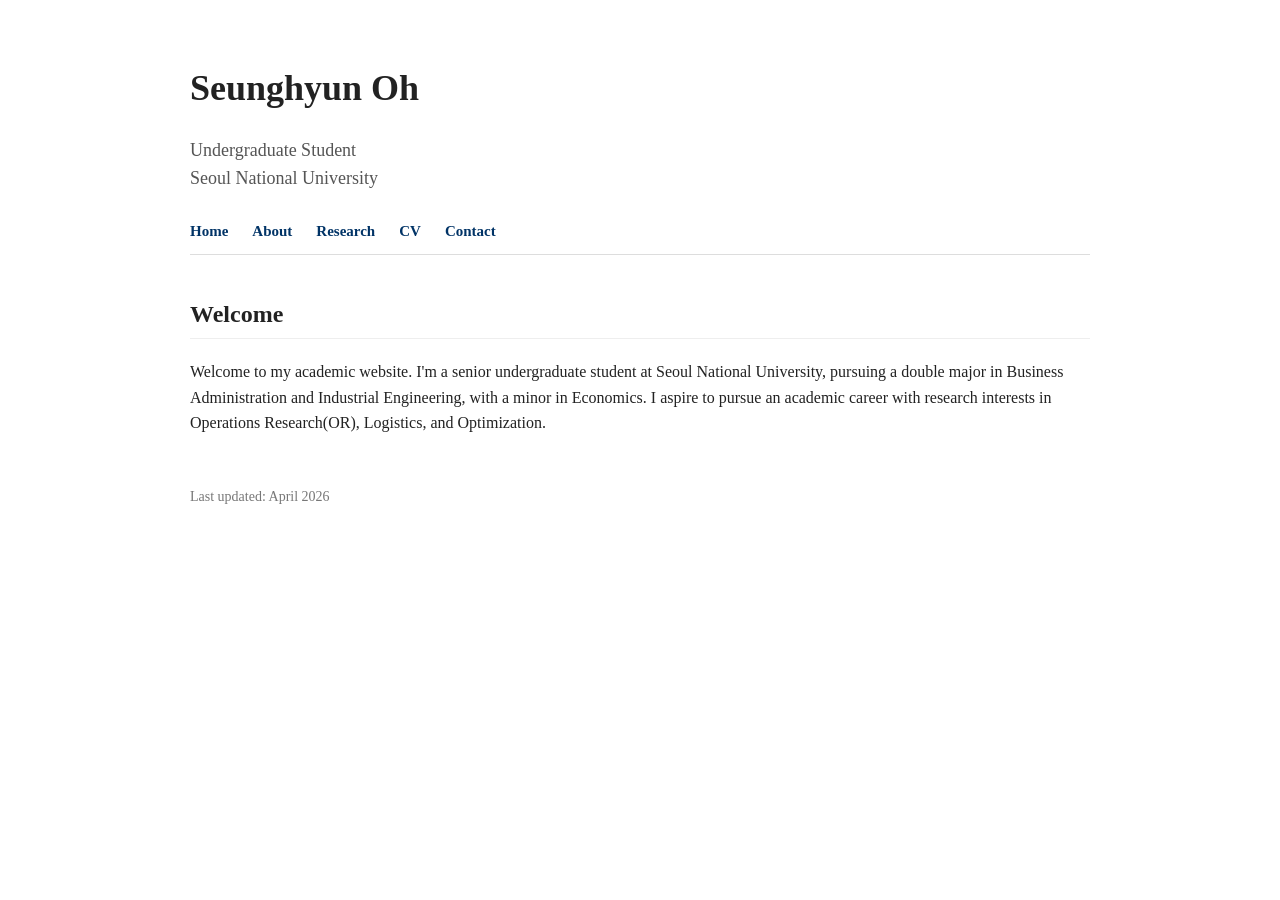
==== index.html @ 0953406e "Update index.html" ====
<!DOCTYPE html>
<html>

<head>
    <title>Home</title>
    <link rel="stylesheet" href="style.css">
</head>

<body>

<div class="container">

<h1>Seunghyun Oh</h1>
<p class="subtitle">
Undergraduate Student<br>
Seoul National University
</p>

<nav>
    <a href="index.html">Home</a>
    <a href="about.html">About</a>
    <a href="research.html">Research</a>
    <a href="cv.html">CV</a>
    <a href="contact.html">Contact</a>
</nav>

<h2>Welcome</h2>

<p>
Welcome to my academic website.
I'm a senior undergraduate student at Seoul National University, pursuing a double major in Business Administration and Industrial Engineering, with a minor in Economics. 
I aspire to pursue an academic career with research interests in Operations Research(OR), Logistics, and Optimization.
</p>

<footer>
Last updated: April 2026
</footer>

</div>

</body>
</html>
---- style.css ----
/* Academic-style layout */

body {
    font-family: "Georgia", "Times New Roman", serif;
    line-height: 1.6;
    background-color: #ffffff;
    color: #222222;
    margin: 0;
    padding: 0;
}

/* 전체 콘텐츠 영역 */
.container {
    max-width: 900px;
    margin: 60px auto;
    padding: 0 20px;
}

/* 이름 */
h1 {
    font-size: 36px;
    margin-bottom: 5px;
}

/* 소속 */
.subtitle {
    font-size: 18px;
    color: #555;
    margin-bottom: 25px;
}

/* 메뉴바 */
nav {
    border-bottom: 1px solid #ddd;
    padding-bottom: 10px;
    margin-bottom: 30px;
}

/* 메뉴 링크 */
nav a {
    margin-right: 20px;
    text-decoration: none;
    font-weight: 600;
    color: #003366;
    font-size: 15px;
}

nav a:hover {
    text-decoration: underline;
}

/* 제목 */
h2 {
    margin-top: 40px;
    font-size: 24px;
    border-bottom: 1px solid #eee;
    padding-bottom: 5px;
}

/* 문단 */
p {
    font-size: 16px;
}

/* 리스트 */
ul {
    margin-top: 10px;
}

/* 링크 */
a {
    color: #003366;
}

a:hover {
    text-decoration: underline;
}

/* 프로필 사진 */
.profile {
    float: right;
    width: 180px;
    margin-left: 30px;
    border-radius: 4px;
}

/* footer */
footer {
    margin-top: 50px;
    font-size: 14px;
    color: #777;
}
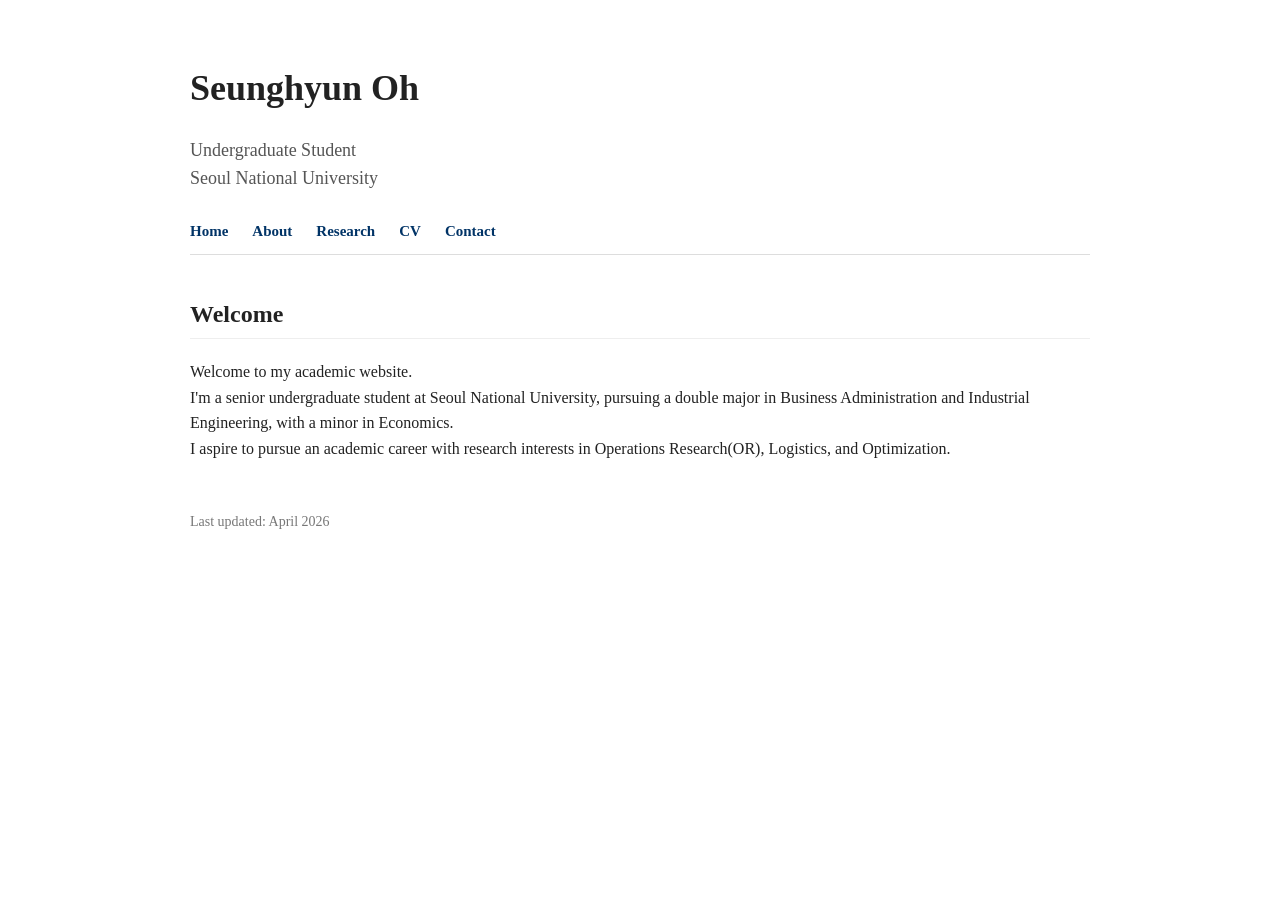
==== commit 855ef84f: "Update index.html" ====
--- a/index.html
+++ b/index.html
@@ -27,8 +27,8 @@
 <h2>Welcome</h2>
 
 <p>
-Welcome to my academic website.
-I'm a senior undergraduate student at Seoul National University, pursuing a double major in Business Administration and Industrial Engineering, with a minor in Economics. 
+Welcome to my academic website. <br>
+I'm a senior undergraduate student at Seoul National University, pursuing a double major in Business Administration and Industrial Engineering, with a minor in Economics. <br>
 I aspire to pursue an academic career with research interests in Operations Research(OR), Logistics, and Optimization.
 </p>
 
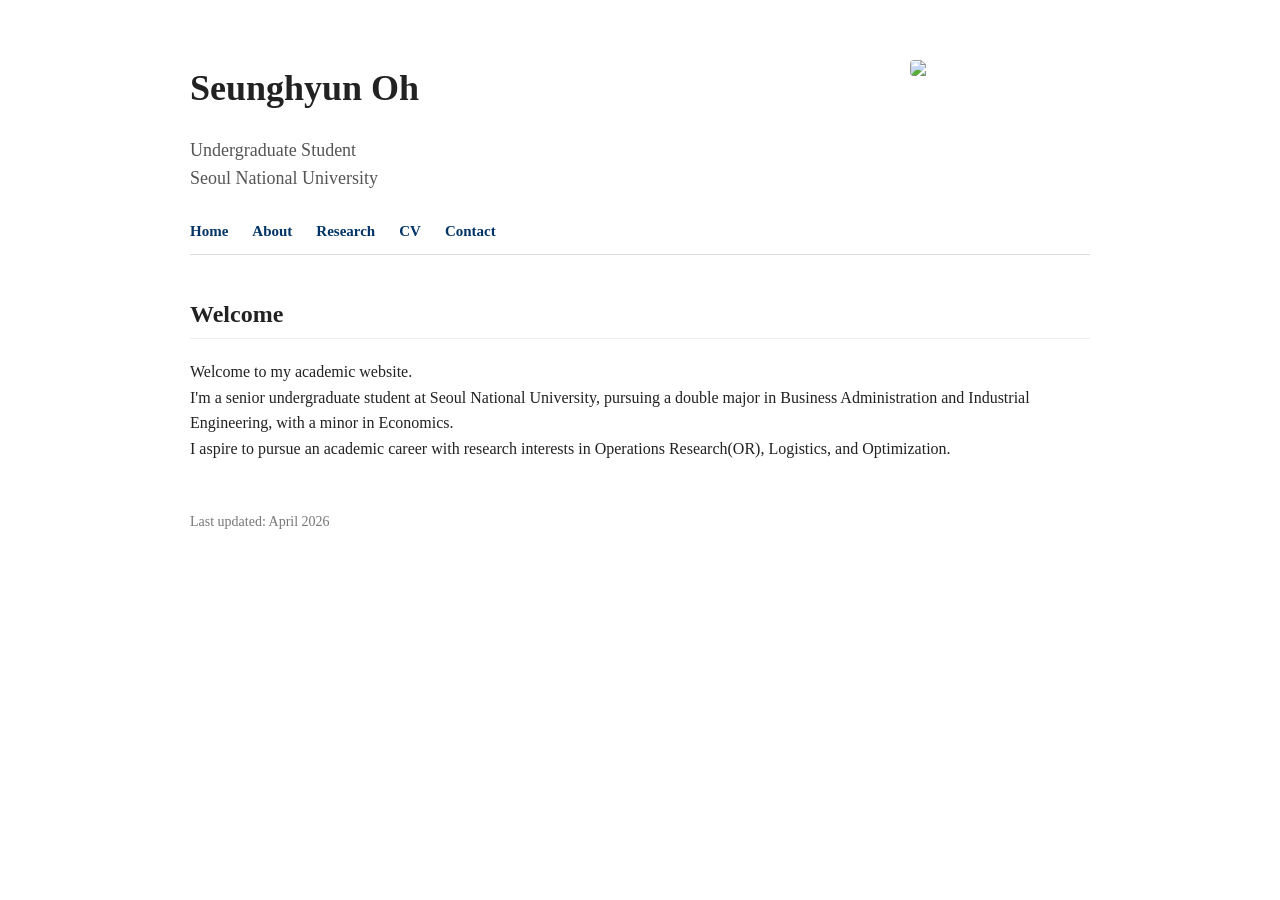
==== commit 85321168: "Update index.html" ====
--- a/index.html
+++ b/index.html
@@ -9,7 +9,7 @@
 <body>
 
 <div class="container">
-
+<img src="profile.jpg" class="profile">
 <h1>Seunghyun Oh</h1>
 <p class="subtitle">
 Undergraduate Student<br>
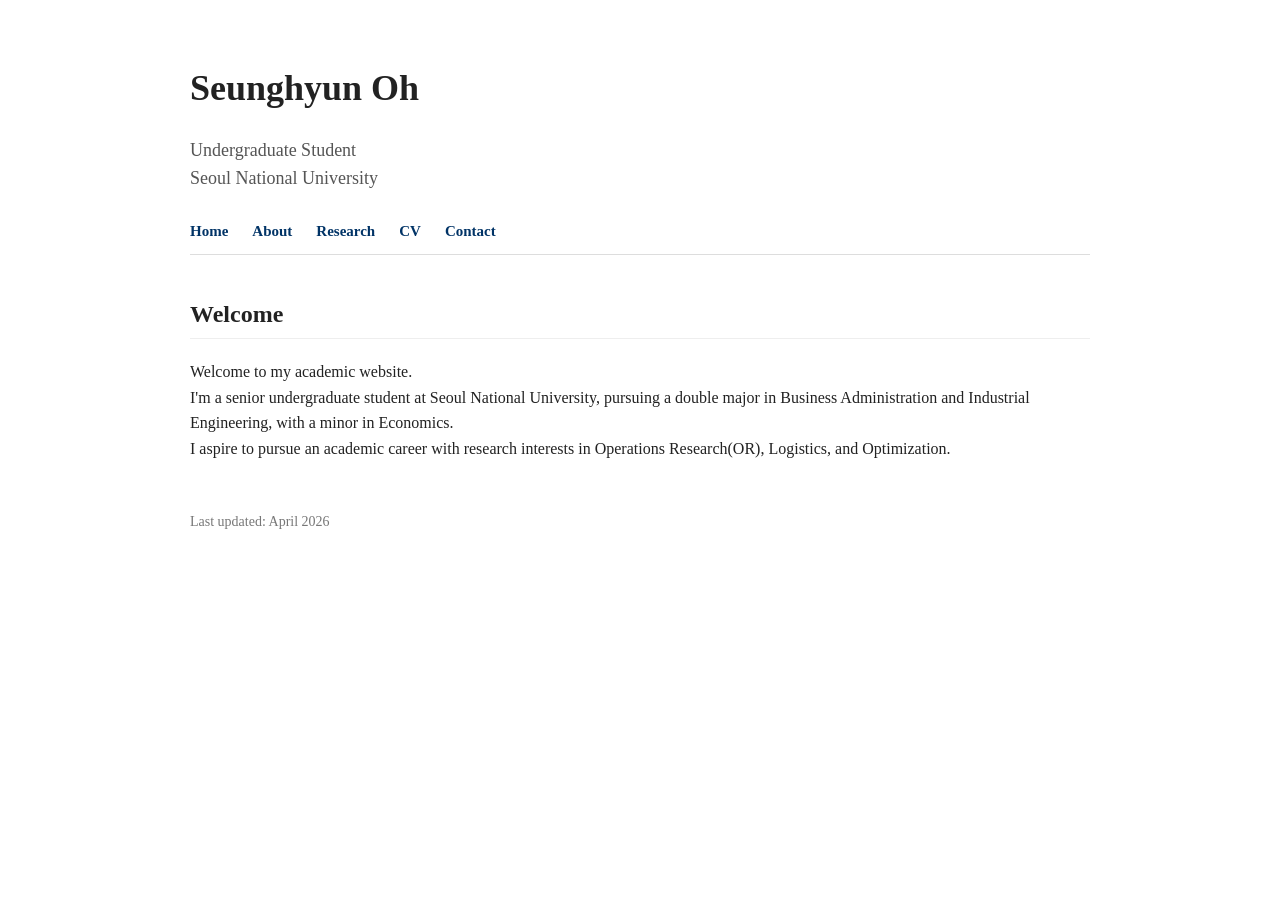
==== commit a97700a9: "Update index.html" ====
--- a/index.html
+++ b/index.html
@@ -9,7 +9,6 @@
 <body>
 
 <div class="container">
-<img src="profile.jpg" class="profile">
 <h1>Seunghyun Oh</h1>
 <p class="subtitle">
 Undergraduate Student<br>
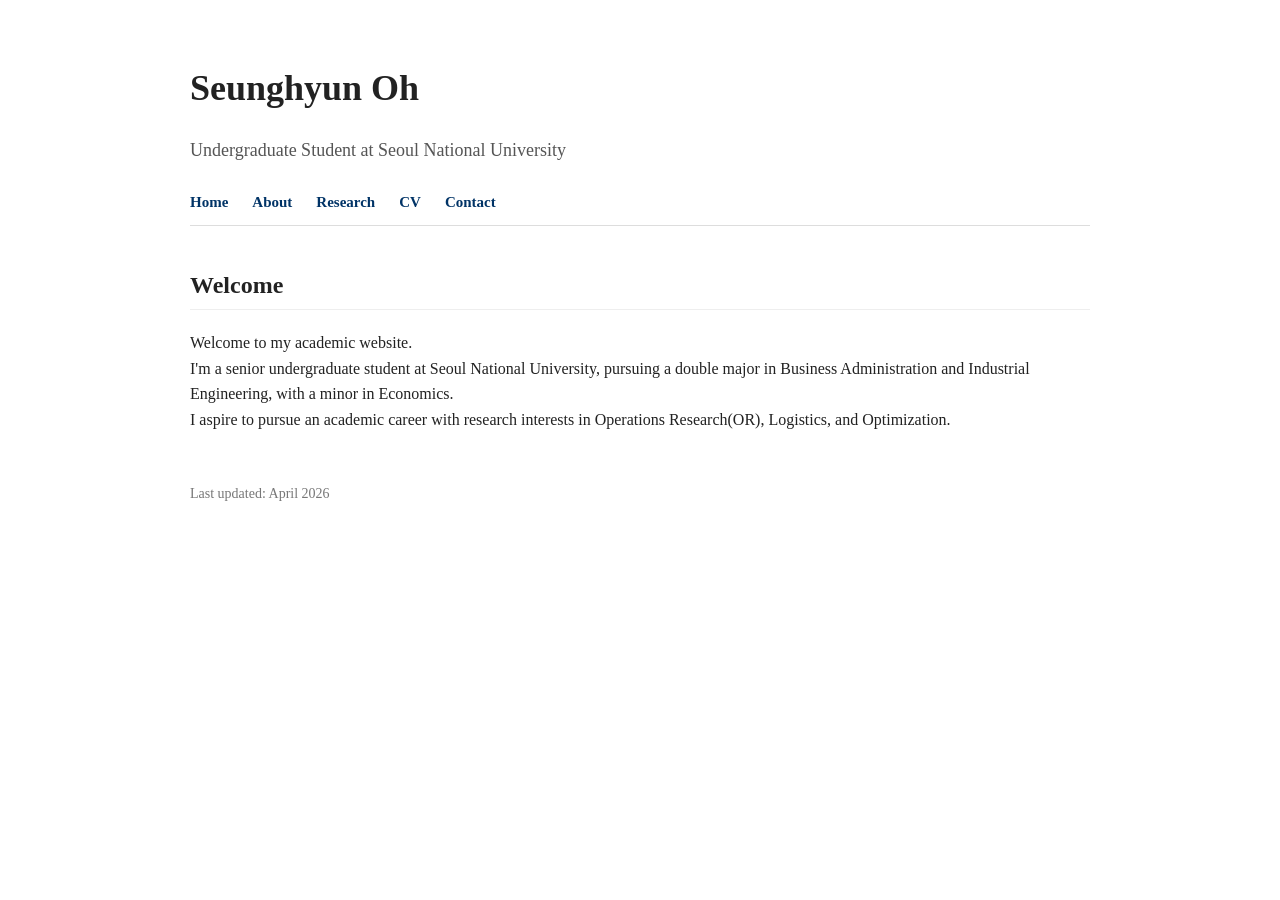
==== commit ae92228c: "Update index.html" ====
--- a/index.html
+++ b/index.html
@@ -11,8 +11,7 @@
 <div class="container">
 <h1>Seunghyun Oh</h1>
 <p class="subtitle">
-Undergraduate Student<br>
-Seoul National University
+Undergraduate Student at Seoul National University
 </p>
 
 <nav>
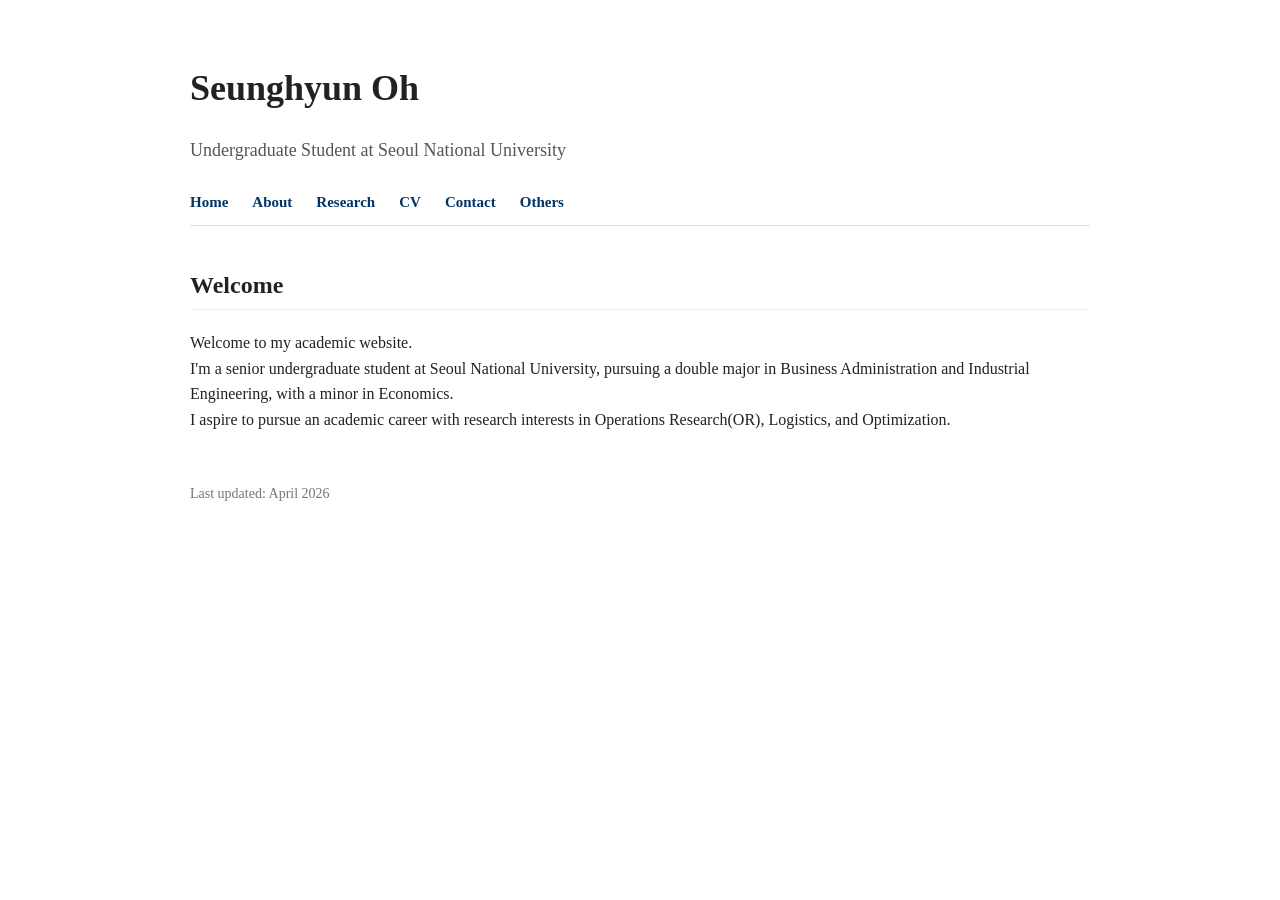
==== commit 2dd0fff3: "Update index.html" ====
--- a/index.html
+++ b/index.html
@@ -20,6 +20,8 @@
     <a href="research.html">Research</a>
     <a href="cv.html">CV</a>
     <a href="contact.html">Contact</a>
+    <a href="others.html">Others</a>
+
 </nav>
 
 <h2>Welcome</h2>
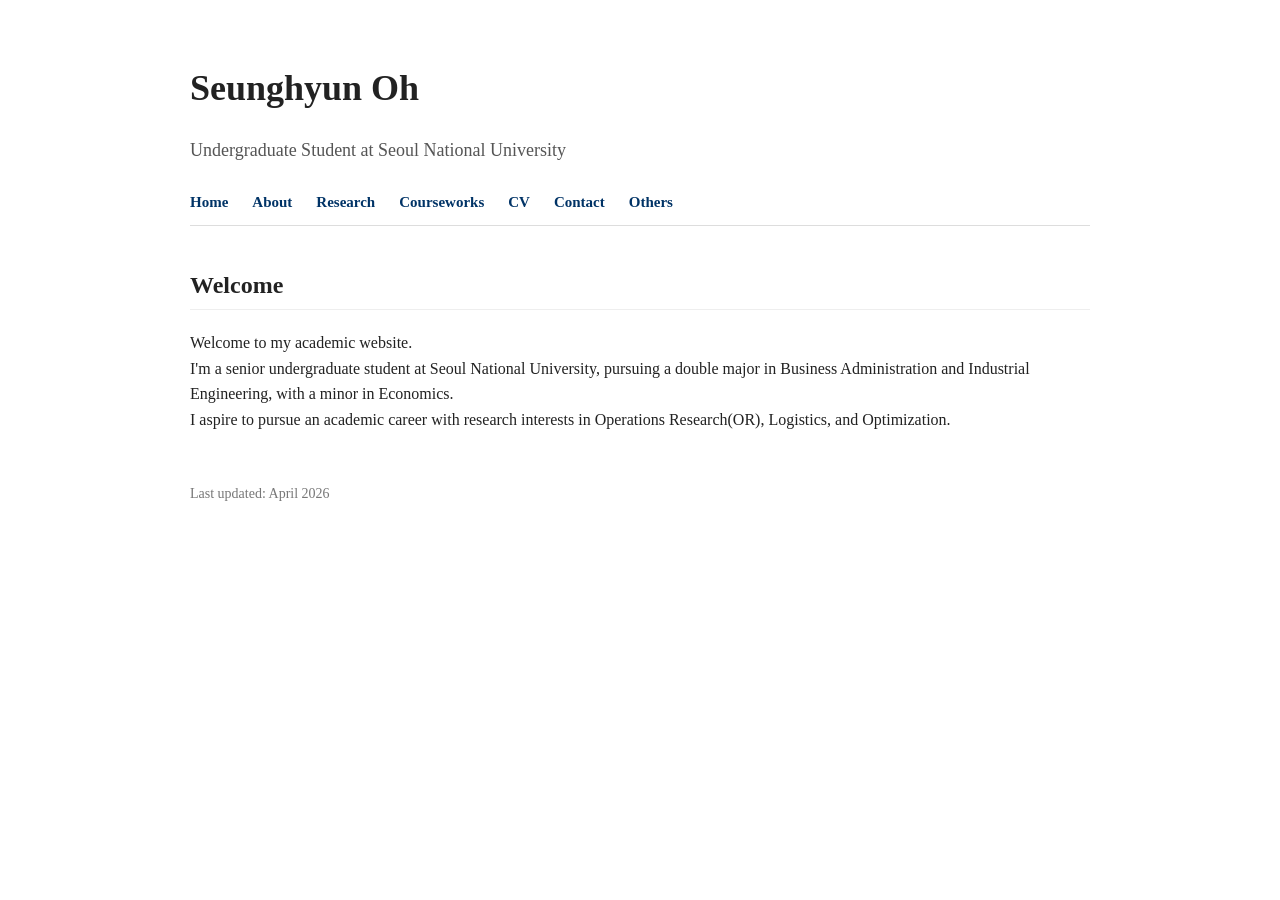
==== commit e95553ba: "Update index.html" ====
--- a/index.html
+++ b/index.html
@@ -18,6 +18,7 @@
     <a href="index.html">Home</a>
     <a href="about.html">About</a>
     <a href="research.html">Research</a>
+    <a href="courseworks.html">Courseworks</a>
     <a href="cv.html">CV</a>
     <a href="contact.html">Contact</a>
     <a href="others.html">Others</a>
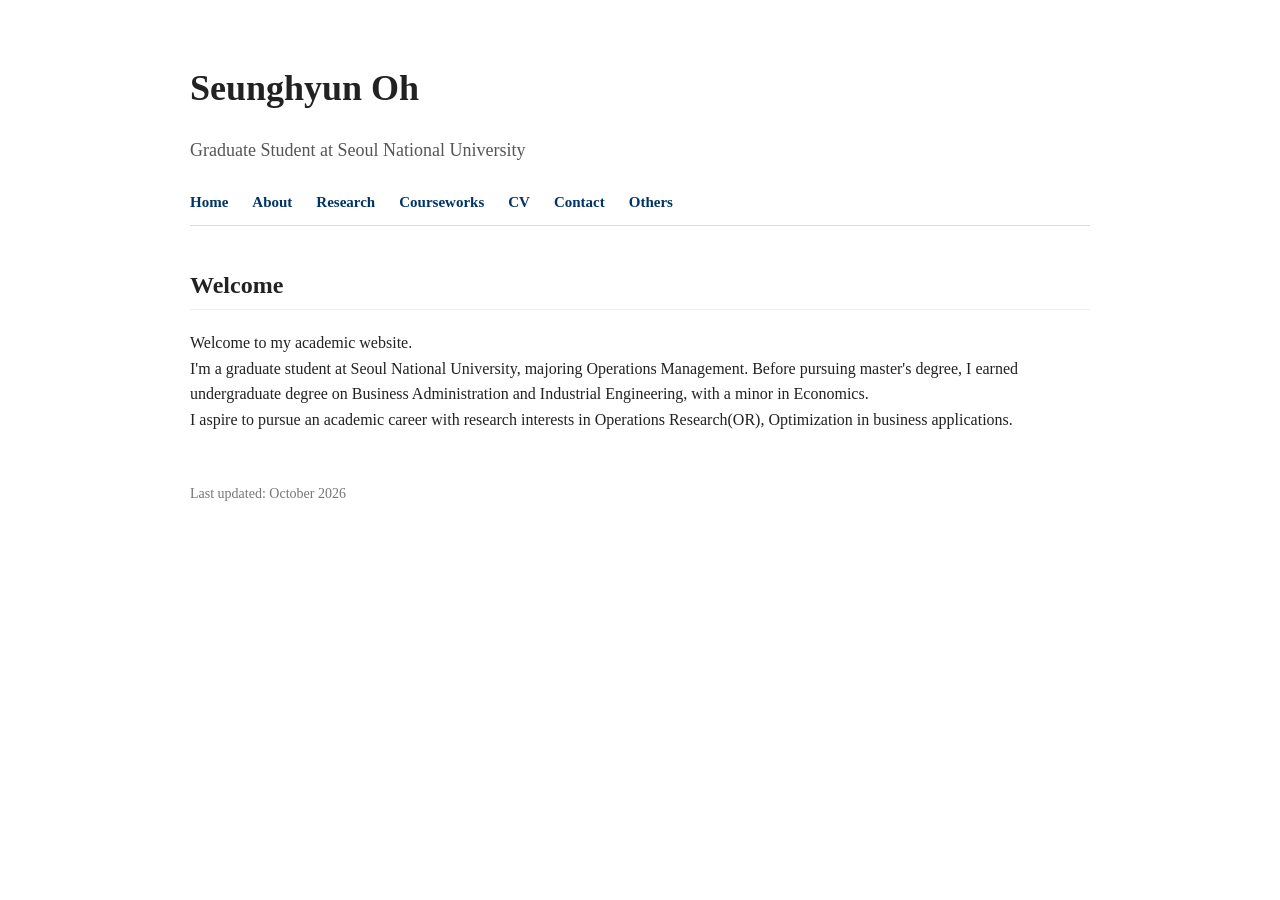
==== commit d43d8723: "Update index.html" ====
--- a/index.html
+++ b/index.html
@@ -11,7 +11,7 @@
 <div class="container">
 <h1>Seunghyun Oh</h1>
 <p class="subtitle">
-Undergraduate Student at Seoul National University
+Graduate Student at Seoul National University
 </p>
 
 <nav>
@@ -29,12 +29,12 @@
 
 <p>
 Welcome to my academic website. <br>
-I'm a senior undergraduate student at Seoul National University, pursuing a double major in Business Administration and Industrial Engineering, with a minor in Economics. <br>
-I aspire to pursue an academic career with research interests in Operations Research(OR), Logistics, and Optimization.
+I'm a graduate student at Seoul National University, majoring Operations Management. Before pursuing master's degree, I earned undergraduate degree on Business Administration and Industrial Engineering, with a minor in Economics. <br>
+I aspire to pursue an academic career with research interests in Operations Research(OR), Optimization in business applications.
 </p>
 
 <footer>
-Last updated: April 2026
+Last updated: October 2026
 </footer>
 
 </div>
